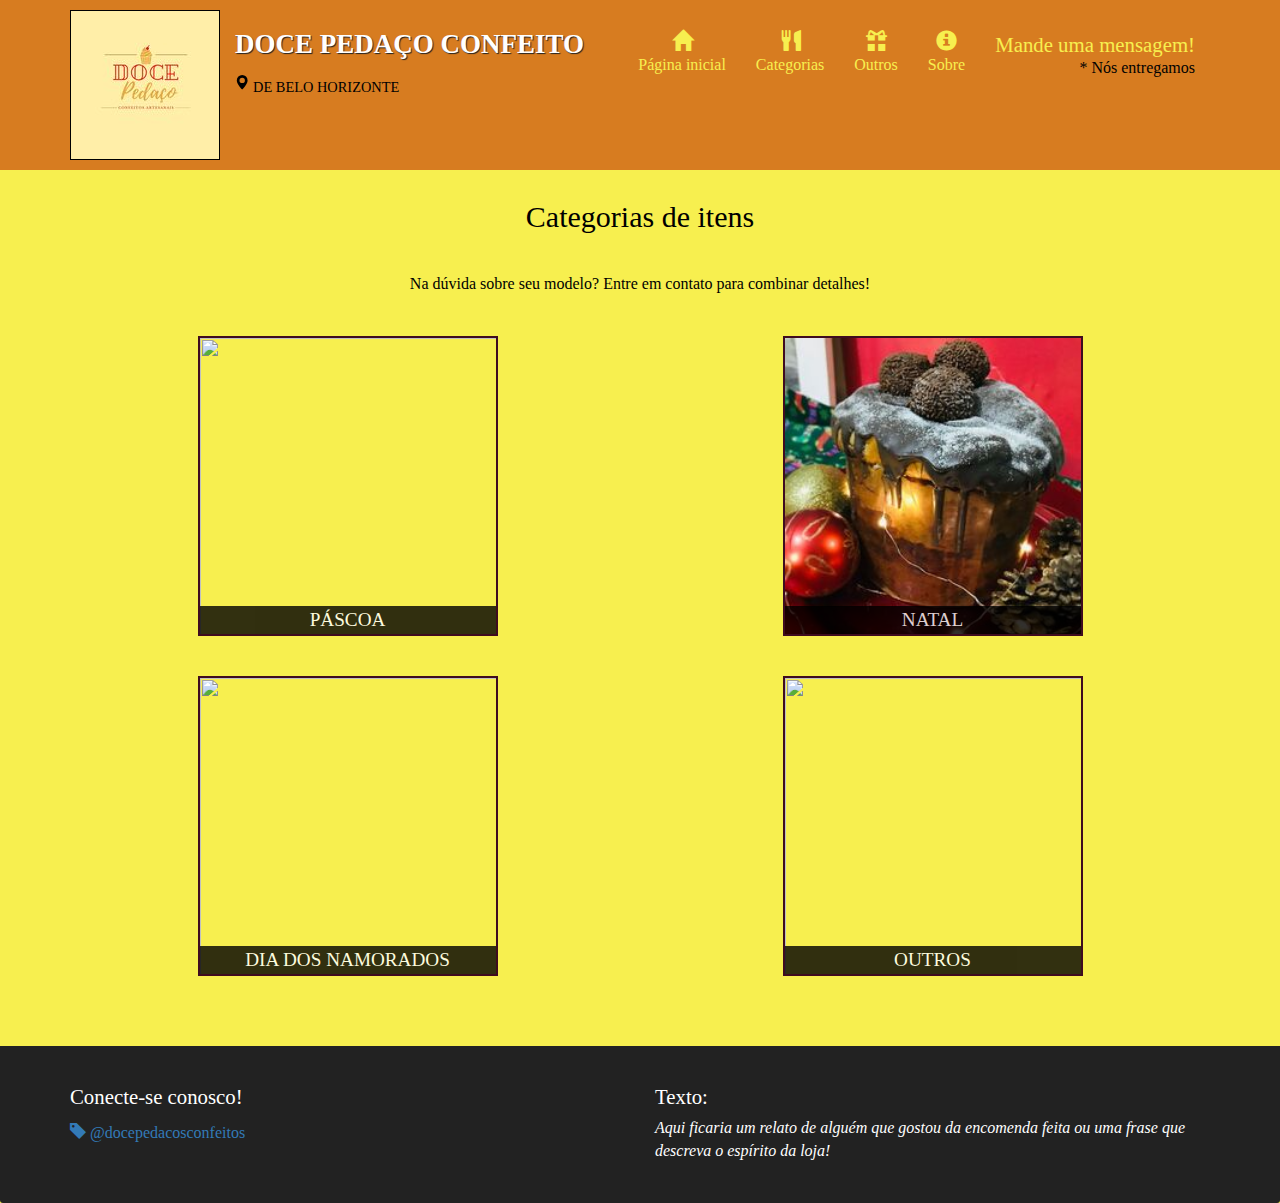
==== bootstrap-3.3.7-dist/categorias.html @ d93914df "Add files via upload" ====
<!doctype html>
<html lang="en">
  <head>
    <meta charset="utf-8">
    <meta http-equiv="X-UA-Compatible" content="IE=edge">
    <meta name="viewport" content="width=device-width, initial-scale=1">
    <title>Confeitaria Doce Pedaço</title>
    <link rel="stylesheet" href="css/bootstrap.min.css">
    <link rel="stylesheet" href="css/styles.css">
    <link href='https://fonts.googleapis.com/css?family=Lora' rel='stylesheet' type='text/css'>
  </head>
<body>
	<nav id="header-nav" class="navbar navbar-default">
        <div class="container">
            <div class="navbar-header">
                <a href="index.html" class="pull-left visible-md visible-lg">
                    <div id="logo-img" alt="Logo Image"></div>
                </a>

                <div class="navbar-brand">
                    <a href="index.html">
                        <h1> Doce Pedaço Confeito </h1>
                    </a>
                    
                    <p>
                        <svg width="1em" height="1em" viewBox="0 0 16 16" class="bi bi-geo-alt-fill" fill="currentColor" xmlns="http://www.w3.org/2000/svg">
                        <path fill-rule="evenodd" d="M8 16s6-5.686 6-10A6 6 0 0 0 2 6c0 4.314 6 10 6 10zm0-7a3 3 0 1 0 0-6 3 3 0 0 0 0 6z"/>
                        </svg>
                        <span>De Belo Horizonte</span>
                    </p>
                </div>

                <button type="buttom" class="navbar-toggle collapsed" data-toggle="collapse" data-target="#collapsable-nav" aria-expanded="false">
                    <span class="sr-only">Toggle Navigation</span>
                    <span class="icon-bar"></span>
                    <span class="icon-bar"></span>
                    <span class="icon-bar"></span>
                </button>

            </div>

            <div id="collapsable-nav" class="collapse navbar-collapse">
                <ul id="nav-list" class="nav navbar-nav navbar-right">
                    <li>
                       <a href="index.html">
                            <span class="glyphicon glyphicon-home"></span>
                            <br class="hidden-xs"> Página inicial                            
                       </a> 
                    </li>
                    <li>
                       <a href="categorias.html">
                            <span class="glyphicon glyphicon-cutlery"></span>
                            <br class="hidden-xs"> Categorias                            
                       </a> 
                    </li>
                    <li>
                       <a href="outros.html">
                            <span class="glyphicon glyphicon-gift"></span>
                            <br class="hidden-xs">  Outros                             
                       </a> 
                    </li>
                    <li>
                       <a href="sobre.html">
                            <span class="glyphicon glyphicon-info-sign"></span>
                            <br class="hidden-xs"> Sobre                              
                       </a> 
                    </li>
                    <li id="contato" class="hidden-xs">
                        <a target="_blank" href="tel:+55 31 7123-4060">
                            <span>Mande uma mensagem! </span>
                        </a>
                        <div>* Nós entregamos </div>
                    </li>
                </ul>
            </div>
    </nav>

    <div id="call-btn" class="visible-xs">
        <a target="_blank" class="btn" href="tel:+55 31 7123-4060">
            <span class="glyphicon glyphicon-earphone"></span>
            Mande uma menssagem!
        </a>
    </div>
    <div id="xs-deliver" class="text-center visible-xs">* Nós entregamos</div>


    <div id="main-content" class="container">
        <h2 id="manu-categories-title" class="text-center"> Categorias de itens </h2>
        <div class="text-center"> Na dúvida sobre seu modelo? Entre em contato para combinar detalhes! </div>


        <section class="row">
            <div class="col-md-6 col-sm-6 col-xs-12">
                <a href="pascoa.html">
                    <div class="category-tile">
                        <img width="300px" height="300px" src="recursos/pascoa/ovo4-bombom.jpg"/>
                        <span>Páscoa</span>
                    </div>
                </a>
            </div>
            <div class="col-md-6 col-sm-6 col-xs-12">
                <a href="natal.html">
                    <div class="category-tile">
                        <img width="300px" height="300px" src="recursos/natal/panetone.jpg"/>
                        <span>Natal</span>
                    </div>
                </a>
            </div>
            <div class="col-md-6 col-sm-6 col-xs-12">
                <a href="namorados.html">
                    <div class="category-tile">
                        <img width="300px" height="300px" src="recursos/namoro/caixa7.jpg"/>
                        <span>Dia dos Namorados</span>
                    </div>
                </a>
            </div>
            <div class="col-md-6 col-sm-6 col-xs-12">
                <a href="outros.html">
                    <div class="category-tile">
                        <img width="300px" height="300px" src="recursos/outros/outros6.jpg"/>
                        <span>Outros</span>
                    </div>
                </a>
            </div>
        </section>

    </div>

    <footer class="panel-footer">
        <div class="container">
            <div class="row">
                <section id="conecte" class="col-sm-6">
                    <span> Conecte-se conosco! </span><br>
                    <a target="_blank" href="https://www.instagram.com/docepedacoconfeitos/">
                        <span class="glyphicon glyphicon-tag"></span>
                        @docepedacosconfeitos
                    </a>
                    <hr class="visible-xs">    
                </section>
                <section id="lema" class="col-sm-6">
                    <span> Texto: </span>
                    <p>
                        Aqui ficaria um relato de alguém que gostou da encomenda feita ou uma frase que descreva o espírito da loja!
                    </p>
                    <hr class="visible-xs">   
                </section>
            </div>
        </div>
    </footer>

  <!-- jQuery (Bootstrap JS plugins depend on it) -->
  <script src="js/jquery-2.1.4.min.js"></script>
  <script src="js/bootstrap.min.js"></script>
  <script src="js/script.js"></script>
</body>
</html>
---- bootstrap-3.3.7-dist/css/styles.css ----
body {
	font-size: 16px;
	color: #fff;
	background-color: #f7ef4f;
	font-family: 'Playfair Display', serif;
}

/**HEADER**/

#header-nav {
	background-color: #d77c20;
	border-radius: 0;
	border: 0;
}

/**LOGO**/

#logo-img {
	background: url('../recursos/icone.jpg') no-repeat;
	width: 150px;
	height: 150px;
	margin: 10px 15px 10px 0px;
	border: 1px solid black;
}

/**BRAND NAME**/

.navbar-brand {
	padding-top: 30px;
}

.navbar-brand h1 {
	font-family: 'Playfair Display', serif;
	color: #fff;
	font-size: 1.5em;
	text-transform: uppercase;
	font-weight: bold;
	text-shadow: 1px 1px 1px #222;
	margin-top: 0;
	margin-bottom: 0;
}

.navbar-brand a:hover, .navbar-brand a:focus {
	text-decoration: none;
}

.navbar-brand p {
	color: #000000;
	text-transform: uppercase;
	font-size: .8em;
	margin-top: 15px;
}

.navbar-brand p span {
	vertical-align: middle;
}

/**NAV itens**/

#nav-list {
	margin-top: 15px;
}

#nav-list a {
	color: #f7ef4f;
	text-align: center;
}

#nav-list a:hover {
	background-color: #d72620;
}

#nav-list span {
	font-size: 1.3em;
}

#contato {
	margin-top: 5px;
}

#contato a {
	text-align: right;
	padding-bottom: 0;
}

#contato div {
	color: #010101;
	text-align: right;
	padding-right: 15px;
}

.navbar-header button.navbar-toggle, .navbar-header .icon-bar {
	border: 1px solid #d72620;
}

.navbar-header button.navbar-toggle {
	clear: both;
	margin-top: -30px;
}

/**FOOTER**/

.panel-footer {
	margin-top: 30px;
	padding-top: 30px;
	padding-bottom: 30px;
	background-color: #222;
	border-top: 0;
}

#conecte, #lema > span {
	line-height: 2;
}

#conecte > span, #lema > span {
	font-size: 1.3em;
}

#lema > p {
	font-style: italic;
}

/**HOMEPAGE**/

.container .jumbotron {
	box-shadow: 0 0 50px #3F0C1F;
	border: 2px solid #3F0C1F;
}

#comemorativos-tile, #menu-tile {
	height: 250px;
	width: 100%;
	margin-bottom: 20px;
	position: relative;
	border: 2px solid #3F0C1F;
	overflow: hidden;
}

#comemorativos-tile:hover, #menu-tile:hover {
	box-shadow: 0 1px 5px 1px #d72620;
}

#comemorativos-tile {
	background: url('../recursos/especial.jpg') no-repeat;
	background-position: center;
}

#menu-tile {
	background: url('../recursos/itens.jpg') no-repeat;
	background-position: center;
}

#comemorativos-tile span, #menu-tile span {
	position: absolute;
	bottom: 0;
	right: 0;
	width: 100%;
	text-align: center;
	font-size: 1.2em;
	text-transform: uppercase;
	background-color: #000;
	color: #fff;
	opacity: .8;
}


/**Menu itens**/

h2, .text-center {
	color: #000;
}

.text-center {
	margin-bottom: 40px;
	margin-top: 10px;
}

.category-tile {
	position: relative;
	width: 300px;
	height: 300px;
	border: 2px solid #3F0C1F;
	overflow: hidden;
	margin: 0 auto 40px;
}

.category-tile:hover {
	box-shadow: 0 1px 5px 1px #d72620;
}

.category-tile span {
	position: absolute;
	bottom: 0;
	right: 0;
	width: 100%;
	text-align: center;
	font-size: 1.2em;
	text-transform: uppercase;
	background-color: #000;
	color: #fff;
	opacity: 0.8;
}


/**PRODUTOS PAGINA**/

.menu-item-tile {
	margin-bottom: 35px;
	color: #902b15;
}

.menu-item-tile hr {
	width: 80%;
}

.menu-item-tile .menu-item-price {
	font-size: 1.1em;
	text-align: right;
	margin-top: -15px;
	margin-bottom: -15px;
	color: #000;
}

.menu-item-tile .menu-item-price span {
	font-size: 0.6em;
}

.menu-item-photo {
	position: relative;
	border: 2px solid #3F0C1F;
	overflow: hidden;
	padding: 0;
	margin-right: -15px;
	margin-left: auto;
	margin-bottom: 20px;
	max-width: 250px;
}

.menu-item-description {
	padding-right: 30px;
}

h3.menu-item-title {
	margin: 0 0 10px;
}

.menu-item-details {
	font-size: .9em;
	font-style: italic;
}

/**Media query**/

@media (min-width:1200px){

	.container .jumbotron {
		float: center;
		background: url('../recursos/chamarizlg.jpg') no-repeat;
		height: 646px;
	}

}

@media (min-width:992px) and (max-width: 1199px) {

	#logo-img {
		background: url('../recursos/icone2.jpg') no-repeat;
		width: 100px;
		height: 100px;
		margin: 5px 5px 5px 0;
	}

	.container .jumbotron {
		background: url('../recursos/chamarizmd.jpg') no-repeat;
		height: 558px;
	}
	
}

@media (min-width: 768px) and (max-width: 991px) {

	.container .jumbotron {
		background: url('../recursos/chamarizsm.jpg') no-repeat;
		height: 432px;
	}
	
}

@media (max-width: 767px) {
	.navbar-brand {
		padding-top: 10px;
		height: 80px;
	}

	.navbar-brand h1 {
		padding-top: 10px;
		font-size: 5vw;
	}

	.navbar-brand p {
		font-size: .6em;
		margin-top: 5px;
	}

	.navbar-brand p svg {
		height: 10px;
	}

	#collapsable-nav a {
		font-size: 1.2em;
	}

	#collapsable-nav a span{
		font-size: 1.0em;
		margin-right: 10px;
	}

	#call-btn > a {
    	font-size: 1.2em;
    	display: block;
    	margin: 0 10px;
    	padding: 5px;
    	border: 2px solid #fff;
    	background-color: #daa520;
    	color: black;
    }

    #xs-deliver {
    	margin-top: 5px;
    	font-size: .7em;
    	letter-spacing: .1em;
    	text-transform: uppercase;
    	color: black;
    }

    .container .jumbotron {
		margin-top: 30px;
		padding: 0;
	}

	.panel-footer section {
		text-align: center;
	}

	.panel-footer section hr {
		width: 50%;
	}

	.menu-item-photo {
		margin-right: auto;
	}

	.menu-item-tile .menu-item-price{
		text-align: center;
		margin-bottom: 20px;
	}

	.menu-item-tile > hr{
		border-top: 1px solid #000;
	}

	.menu-item-description {
		text-align: center;
	}


}
}
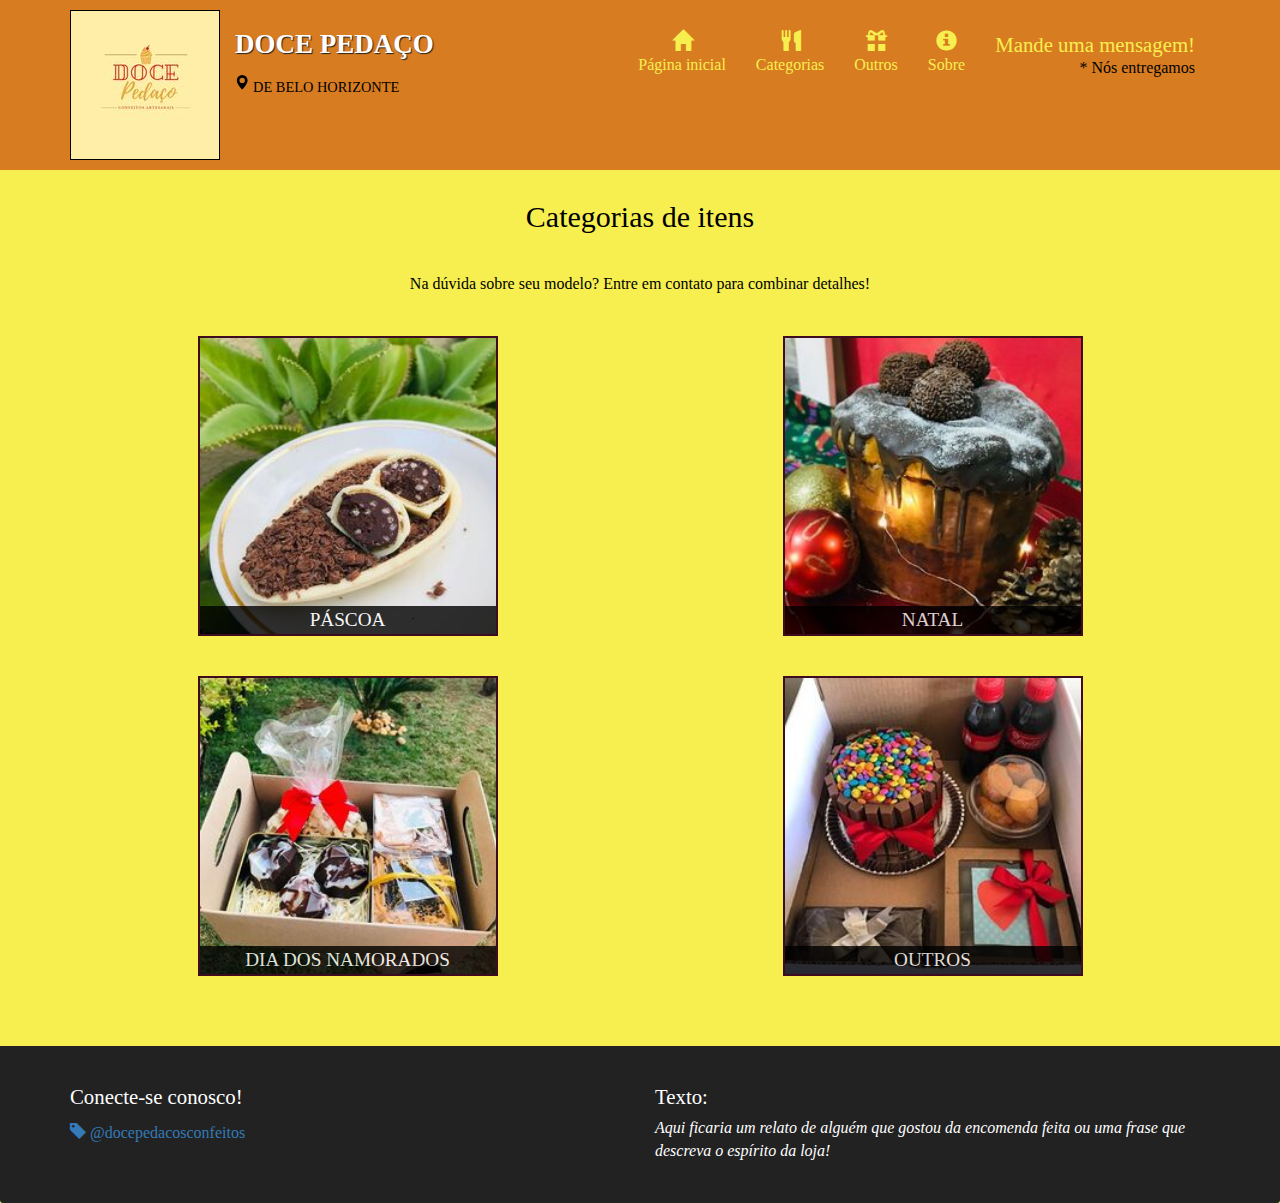
==== commit 326a1c6d: "mudança h1" ====
--- a/bootstrap-3.3.7-dist/categorias.html
+++ b/bootstrap-3.3.7-dist/categorias.html
@@ -19,7 +19,7 @@
 
                 <div class="navbar-brand">
                     <a href="index.html">
-                        <h1> Doce Pedaço Confeito </h1>
+                        <h1> Doce Pedaço </h1>
                     </a>
                     
                     <p>
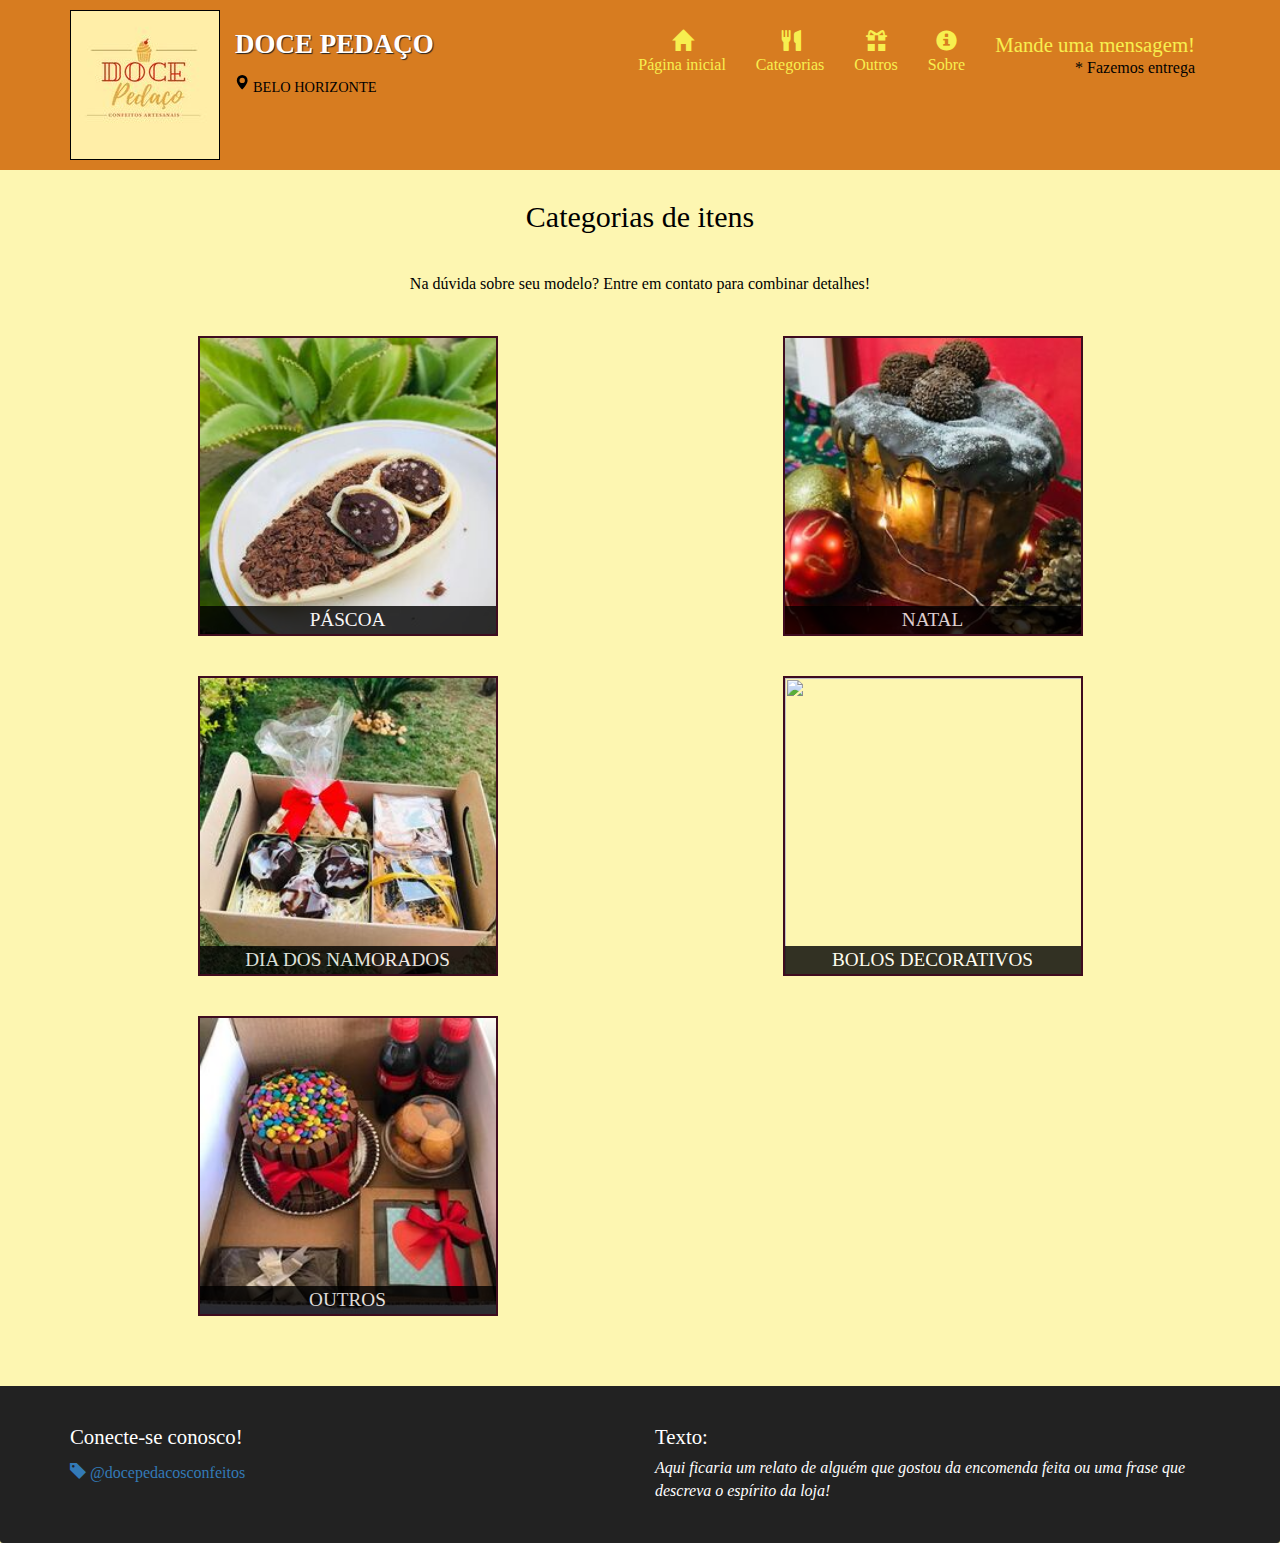
==== commit 41412907: "Add files via upload" ====
--- a/bootstrap-3.3.7-dist/categorias.html
+++ b/bootstrap-3.3.7-dist/categorias.html
@@ -26,7 +26,7 @@
                         <svg width="1em" height="1em" viewBox="0 0 16 16" class="bi bi-geo-alt-fill" fill="currentColor" xmlns="http://www.w3.org/2000/svg">
                         <path fill-rule="evenodd" d="M8 16s6-5.686 6-10A6 6 0 0 0 2 6c0 4.314 6 10 6 10zm0-7a3 3 0 1 0 0-6 3 3 0 0 0 0 6z"/>
                         </svg>
-                        <span>De Belo Horizonte</span>
+                        <span> Belo Horizonte</span>
                     </p>
                 </div>
 
@@ -69,7 +69,7 @@
                         <a target="_blank" href="tel:+55 31 7123-4060">
                             <span>Mande uma mensagem! </span>
                         </a>
-                        <div>* Nós entregamos </div>
+                        <div>* Fazemos entrega </div>
                     </li>
                 </ul>
             </div>
@@ -81,7 +81,7 @@
             Mande uma menssagem!
         </a>
     </div>
-    <div id="xs-deliver" class="text-center visible-xs">* Nós entregamos</div>
+    <div id="xs-deliver" class="text-center visible-xs">* Fazemos entrega</div>
 
 
     <div id="main-content" class="container">
@@ -111,6 +111,14 @@
                     <div class="category-tile">
                         <img width="300px" height="300px" src="recursos/namoro/caixa7.jpg"/>
                         <span>Dia dos Namorados</span>
+                    </div>
+                </a>
+            </div>
+            <div class="col-md-6 col-sm-6 col-xs-12">
+                <a href="bolosdecorativos.html">
+                    <div class="category-tile">
+                        <img width="300px" height="300px" src="recursos/bolosdecorativos/outros11.jpg"/>
+                        <span>Bolos Decorativos</span>
                     </div>
                 </a>
             </div>
--- a/bootstrap-3.3.7-dist/css/styles.css
+++ b/bootstrap-3.3.7-dist/css/styles.css
@@ -1,7 +1,7 @@
 body {
 	font-size: 16px;
 	color: #fff;
-	background-color: #f7ef4f;
+	background-color: #fdf6b1;
 	font-family: 'Playfair Display', serif;
 }
 
@@ -90,7 +90,7 @@
 }
 
 .navbar-header button.navbar-toggle, .navbar-header .icon-bar {
-	border: 1px solid #d72620;
+	border: 1px solid #000;
 }
 
 .navbar-header button.navbar-toggle {
@@ -365,4 +365,4 @@
 
 
 }
-}+}
